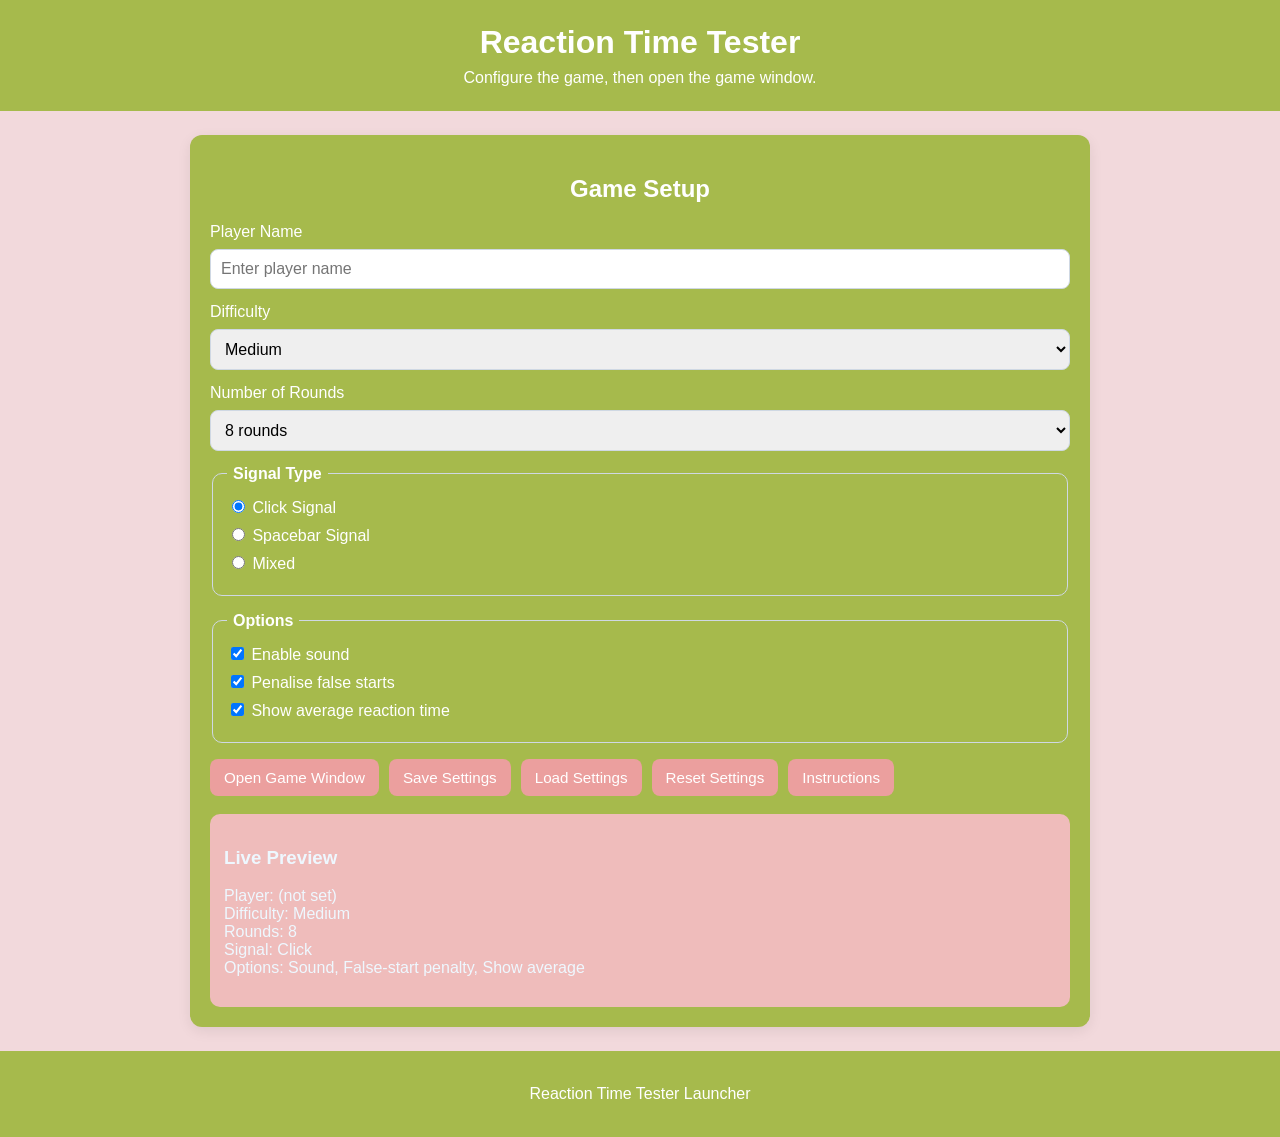
==== index.html @ a37af38e "first commit" ====
<!doctype html>
<html lang="en">
  <head>
    <meta charset="UTF-8" />
    <meta name="viewport" content="width=device-width, initial-scale=1.0" />
    <title>Reaction Time Tester Launcher</title>
    <link rel="stylesheet" href="styles.css" />
  </head>
  <body>
    <header class="page-header">
      <h1>Reaction Time Tester</h1>
      <p>Configure the game, then open the game window.</p>
    </header>

    <main class="container">
      <section class="card">
        <h2 class="heading">Game Setup</h2>

        <form id="setupForm">
          <div class="form-row">
            <label for="playerName">Player Name</label>
            <input
              type="text"
              id="playerName"
              name="playerName"
              maxlength="20"
              placeholder="Enter player name"
            />
          </div>

          <div class="form-row">
            <label for="difficulty">Difficulty</label>
            <select id="difficulty" name="difficulty">
              <option value="easy">Easy</option>
              <option value="medium" selected>Medium</option>
              <option value="hard">Hard</option>
            </select>
          </div>

          <div class="form-row">
            <label for="roundCount">Number of Rounds</label>
            <select id="roundCount" name="roundCount">
              <option value="5">5 rounds</option>
              <option value="8" selected>8 rounds</option>
              <option value="10">10 rounds</option>
            </select>
          </div>

          <fieldset>
            <legend>Signal Type</legend>

            <label class="option-line">
              <input type="radio" name="signalType" value="click" checked />
              Click Signal
            </label>

            <label class="option-line">
              <input type="radio" name="signalType" value="spacebar" />
              Spacebar Signal
            </label>

            <label class="option-line">
              <input type="radio" name="signalType" value="mixed" />
              Mixed
            </label>
          </fieldset>

          <fieldset>
            <legend>Options</legend>

            <label class="option-line">
              <input type="checkbox" id="soundEnabled" checked />
              Enable sound
            </label>

            <label class="option-line">
              <input type="checkbox" id="falseStartPenalty" checked />
              Penalise false starts
            </label>

            <label class="option-line">
              <input type="checkbox" id="showAverage" checked />
              Show average reaction time
            </label>
          </fieldset>

          <div class="button-row">
            <button type="button" id="openGameBtn">Open Game Window</button>
            <button type="button" id="saveSettingsBtn">Save Settings</button>
            <button type="button" id="loadSettingsBtn">Load Settings</button>
            <button type="button" id="resetSettingsBtn">Reset Settings</button>
            <button type="button" id="instructionsBtn">Instructions</button>
          </div>
        </form>

        <div class="preview-box">
          <h3>Live Preview</h3>
          <p id="previewText">No settings selected yet.</p>
        </div>
      </section>
    </main>

    <footer class="page-footer">
      <p>Reaction Time Tester Launcher</p>
    </footer>

    <script src="launcher.js"></script>
  </body>
</html>
---- styles.css ----
* {
    box-sizing: border-box;
}

body {
    margin: 0;
    font-family: Arial, Helvetica, sans-serif;
    background-color: #F2D9DC;
    color: #ffffff;
}
/*Additional centring for game heading*/
.heading{
    text-align: center;
}

.page-header {
    text-align: center;
    background-color: #A6BA4C;
    color: white;
    padding: 24px 16px;
}

.page-header h1 {
    margin: 0 0 8px 0;
}

.page-header p {
    margin: 0;
}

.container {
    width: min(900px, 95%);
    margin: 24px auto;
}

.game-window-wrap {
    width: min(1000px, 96%);
    margin: 20px auto;
}

.card {
    background-color: #A6BA4C;
    border-radius: 12px;
    padding: 20px;
    margin-bottom: 20px;
    box-shadow: 0 4px 14px rgba(0, 0, 0, 0.08);
}

.form-row {
    display: grid;
    gap: 8px;
    margin-bottom: 14px;
}

.form-row input,
.form-row select {
    padding: 10px;
    border: 1px solid #cfd8e3;
    border-radius: 8px;
    font-size: 1rem;
}

fieldset {
    border: 1px solid #cfd8e3;
    border-radius: 10px;
    margin-bottom: 16px;
    padding: 14px;
}

legend {
    font-weight: bold;
    padding: 0 6px;
}

.option-line {
    display: block;
    margin-bottom: 8px;
}

.button-row {
    display: flex;
    flex-wrap: wrap;
    gap: 10px;
}

button {
    padding: 10px 14px;
    border: none;
    border-radius: 8px;
    background-color: #EB9F9E;
    color: white;
    cursor: pointer;
    font-size: 0.95rem;
    text-decoration: none;
}

button:hover {
    background-color: #efbcbb;
}

button:disabled {
    background-color: #efbcbb;
    cursor: not-allowed;
}

.preview-box {
    margin-top: 18px;
    background-color: #efbcbb;
    border-radius: 10px;
    padding: 14px;
    color: #eef8ff;
}

.stats-grid {
    display: grid;
    gap: 12px;
    color: #0f172a;
}

.game-stats-grid {
    grid-template-columns: repeat(3, 1fr);
}

.stat-box {
    background-color: #F2D9DC;
    border-radius: 8px;
    padding: 12px;
    color: #000000;
}

.label {
    display: block;
    font-size: 0.85rem;
    color: #000000;
    margin-bottom: 4px;
}

.rule-area {
    min-height: 54px;
    background: #EB9F9E;
    border: 1px solid #EB9F9E;
    border-radius: 10px;
    padding: 14px;
    margin-bottom: 14px;
    font-weight: bold;
    color: #e5eaf2;
}

.signal-area {
    min-height: 260px;
    border-radius: 14px;
    display: grid;
    place-items: center;
    font-size: 2.4rem;
    font-weight: bold;
    user-select: none;
    text-align: center;
    padding: 20px;
    cursor: pointer;
    transition: background-color 0.15s ease;
}

.signal-area.waiting {
    background: #F2D9DC;
    color: #111827;
}

.signal-area.ready {
    background: #16a34a;
    color: white;
}

.signal-area.false-start {
    background: #dc2626;
    color: white;
}

.signal-area.result {
    background: #1d3557;
    color: white;
}

.results-area {
    min-height: 90px;
    background: #EB9F9E;
    border-radius: 10px;
    padding: 14px;
    white-space: pre-line;
}

.message-area {
    min-height: 70px;
    background: #EB9F9E;
    color: #e5eefc;
    border-radius: 10px;
    padding: 14px;
    white-space: pre-line;
}

.log-area {
    min-height: 120px;
    max-height: 240px;
    overflow-y: auto;
    background: #EB9F9E;
    color: #ffffff;
    border-radius: 10px;
    padding: 14px;
    white-space: pre-line;
    font-size: 0.88rem;
}

.log-entry {
    border-bottom: 1px solid rgba(255, 255, 255, 0.12);
    padding-bottom: 8px;
    margin-bottom: 8px;
}

.page-footer {
    text-align: center;
    padding: 18px;
    background-color: #A6BA4C;
    color: white;
    margin-top: 24px;
}

@media (max-width: 800px) {
    .game-stats-grid {
        grid-template-columns: 1fr;
    }

    .signal-area {
        min-height: 200px;
        font-size: 1.7rem;
    }
}
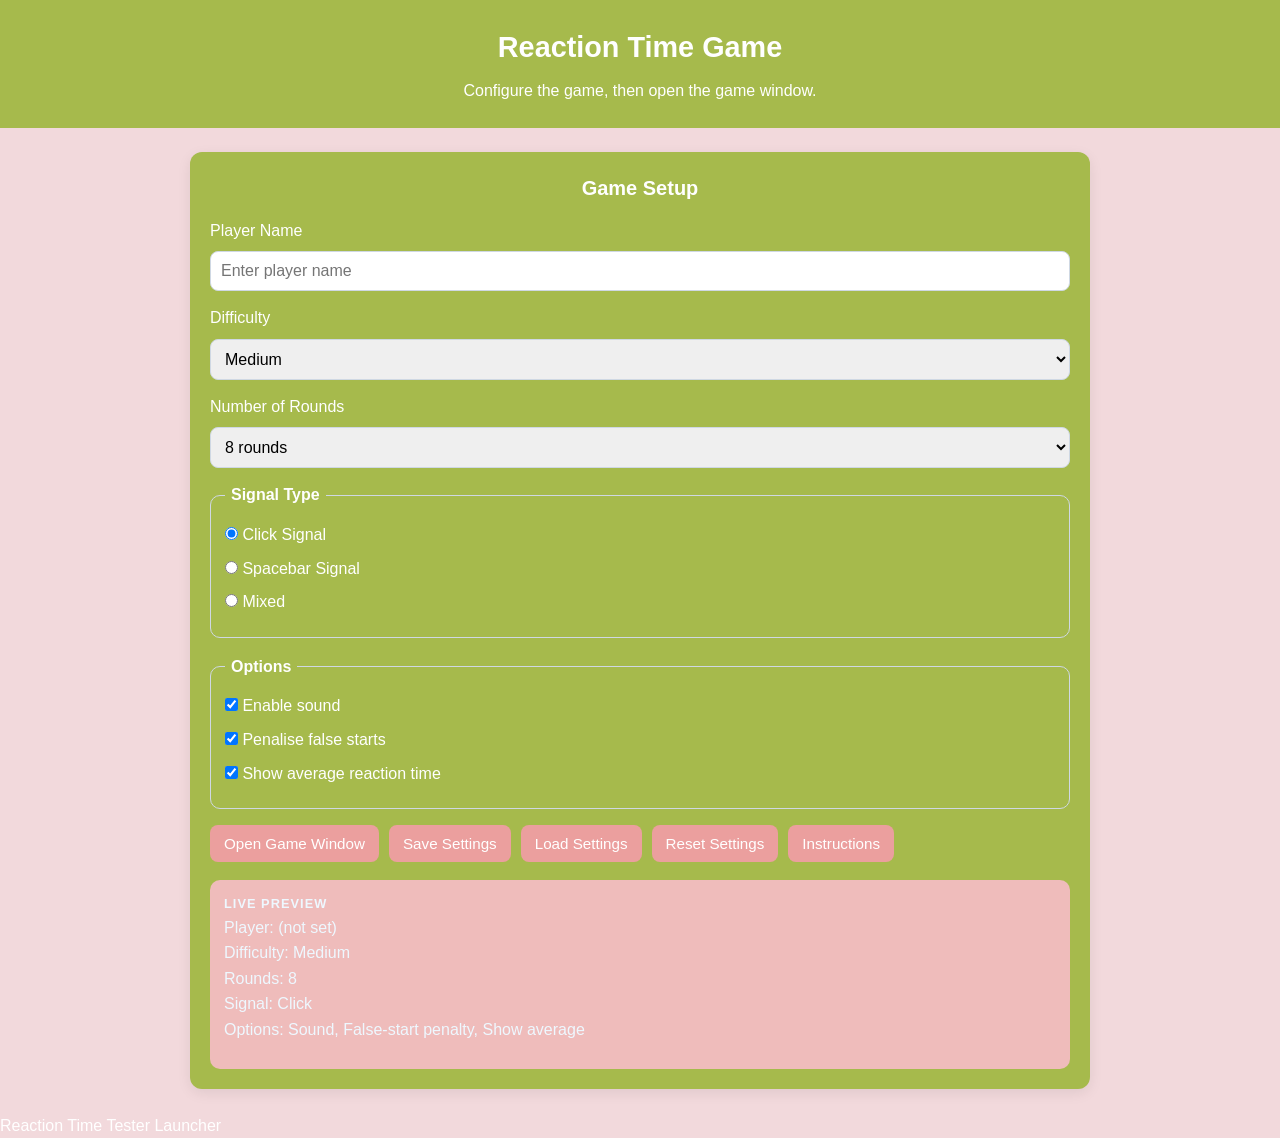
==== commit 3c41d83e: "Updated game version, as per user feedback/ reccomendations." ====
--- a/index.html
+++ b/index.html
@@ -8,7 +8,7 @@
   </head>
   <body>
     <header class="page-header">
-      <h1>Reaction Time Tester</h1>
+      <h1>Reaction Time Game</h1>
       <p>Configure the game, then open the game window.</p>
     </header>
 
--- a/styles.css
+++ b/styles.css
@@ -1,82 +1,66 @@
-* {
-    box-sizing: border-box;
-}
-
-body {
-    margin: 0;
-    font-family: Arial, Helvetica, sans-serif;
-    background-color: #F2D9DC;
-    color: #ffffff;
-}
-/*Additional centring for game heading*/
-.heading{
-    text-align: center;
-}
-
-.page-header {
-    text-align: center;
-    background-color: #A6BA4C;
-    color: white;
-    padding: 24px 16px;
-}
-
-.page-header h1 {
-    margin: 0 0 8px 0;
-}
-
-.page-header p {
-    margin: 0;
-}
-
-.container {
-    width: min(900px, 95%);
-    margin: 24px auto;
-}
-
-.game-window-wrap {
-    width: min(1000px, 96%);
-    margin: 20px auto;
-}
-
-.card {
-    background-color: #A6BA4C;
-    border-radius: 12px;
-    padding: 20px;
-    margin-bottom: 20px;
-    box-shadow: 0 4px 14px rgba(0, 0, 0, 0.08);
-}
-
-.form-row {
-    display: grid;
-    gap: 8px;
-    margin-bottom: 14px;
-}
-
-.form-row input,
-.form-row select {
-    padding: 10px;
-    border: 1px solid #cfd8e3;
-    border-radius: 8px;
-    font-size: 1rem;
-}
-
-fieldset {
-    border: 1px solid #cfd8e3;
-    border-radius: 10px;
-    margin-bottom: 16px;
-    padding: 14px;
-}
-
-legend {
-    font-weight: bold;
-    padding: 0 6px;
-}
-
-.option-line {
-    display: block;
-    margin-bottom: 8px;
-}
-
+*, *::before, *::after { box-sizing: border-box; margin: 0; padding: 0; }
+
+:root {
+    /* Signal state colours */
+    --wait-bg:        #e4e9f2;
+    --wait-text:      #4a5a78;
+    --wait-border:    #b0bdd6;
+
+    --go-bg:          #c8f5d8;  
+    --go-text:        #0a5c2e;   
+    --go-border:      #2ecc71; 
+    --go-glow:        rgba(46, 204, 113, 0.25);
+
+    --result-bg:      #c6deff;   
+    --result-text:    #0c2d6b;  
+    --result-border:  #3498db;   
+    --result-glow:    rgba(52, 152, 219, 0.25);
+
+    --false-bg:       #ffd5d5;  
+    --false-text:     #6b0d0d;   
+    --false-border:   #e74c3c;  
+
+    /* Semantic */
+    --clr-primary:    var(--navy);
+    --clr-primary-h:  var(--navy-mid);
+    --clr-success:    #0a5c2e;
+    --clr-success-h:  #084a24;
+    --clr-danger:     #9b1c1c;
+    --clr-warning:    #78350f;
+
+    --radius:    8px;
+    --radius-lg: 14px;
+    --shadow:    0 2px 10px rgba(18, 39, 79, 0.10);
+    --shadow-md: 0 4px 20px rgba(18, 39, 79, 0.15);
+    --shadow-lg: 0 12px 40px rgba(18, 39, 79, 0.22);
+
+    font-family: system-ui, -apple-system, "Segoe UI", Arial, sans-serif;
+    font-size: 16px;
+    line-height: 1.6;
+}
+
+body { 
+    min-height: 100vh; 
+}
+h1 { 
+    font-size: 1.8rem; 
+    font-weight: 700; 
+}
+h2 { 
+    font-size: 1.25rem; 
+    font-weight: 600; 
+}
+h3 { font-size: 0.8rem; 
+    font-weight: 600; 
+    color: var(--clr-text-soft);
+     text-transform: uppercase; 
+     letter-spacing: 0.08em; 
+    }
+a  { 
+    color: var(--navy-light); 
+}
+
+/* Buttons */
 .button-row {
     display: flex;
     flex-wrap: wrap;
@@ -92,6 +76,7 @@
     cursor: pointer;
     font-size: 0.95rem;
     text-decoration: none;
+    align-items: center;
 }
 
 button:hover {
@@ -101,6 +86,107 @@
 button:disabled {
     background-color: #efbcbb;
     cursor: not-allowed;
+}
+
+/* index page
+    */
+* {
+    box-sizing: border-box;
+}
+
+body {
+    margin: 0;
+    font-family: Arial, Helvetica, sans-serif;
+    background-color: #F2D9DC;
+    color: #ffffff;
+}
+
+.heading {
+    text-align: center;
+}
+
+.page-header, 
+.launcher-header {
+    text-align: center;
+    background-color: #A6BA4C;
+    color: white;
+    padding: 24px 16px;
+}
+
+.page-header h1, 
+.launcher-header h1 {
+    margin: 0 0 8px 0;
+}
+
+.page-header p, 
+.launcher-header p {
+    margin: 0;
+}
+
+.container {
+    width: min(900px, 95%);
+    margin: 24px auto;
+}
+
+.game-window-wrap {
+    width: min(1000px, 96%);
+    margin: 20px auto;
+}
+
+.card {
+    background-color: #A6BA4C;
+    border-radius: 12px;
+    padding: 20px;
+    margin-bottom: 20px;
+    box-shadow: 0 4px 14px rgba(0, 0, 0, 0.08);
+}
+
+.card h2 {
+    margin-bottom: 14px;
+}
+
+.card p {
+    margin-bottom: 12px;
+}
+
+.card ul, .card ol {
+    padding-left: 24px;
+    margin-bottom: 12px;
+}
+
+.card li {
+    margin-bottom: 6px;
+}
+
+.form-row {
+    display: grid;
+    gap: 8px;
+    margin-bottom: 14px;
+}
+
+.form-row input,
+.form-row select {
+    padding: 10px;
+    border: 1px solid #cfd8e3;
+    border-radius: 8px;
+    font-size: 1rem;
+}
+
+fieldset {
+    border: 1px solid #cfd8e3;
+    border-radius: 10px;
+    margin-bottom: 16px;
+    padding: 14px;
+}
+
+legend {
+    font-weight: bold;
+    padding: 0 6px;
+}
+
+.option-line {
+    display: block;
+    margin-bottom: 8px;
 }
 
 .preview-box {
@@ -111,125 +197,310 @@
     color: #eef8ff;
 }
 
+/* GAME PAGE*/
+.game-page { 
+    display: flex; 
+    flex-direction: column; 
+    min-height: 100vh;
+}
+
+/* Game header */
+.game-header {
+    background: #A6BA4C;
+    color: #fff; padding: 14px 24px; flex-shrink: 0;
+    box-shadow: 0 2px 8px rgba(255, 255, 255, 0.25);
+}
+
+.game-header-title {
+    display: flex; 
+    justify-content: center;
+    align-items: center; 
+    gap: 8px;
+    margin-bottom: 12px;
+}
+
+.header-icon-sm { 
+    font-size: 1.3rem; 
+}
+
+.game-title-text { 
+    font-size: 1.4rem; 
+    font-weight: 700; 
+    color: rgba(255,255,255,0.9);
+}
+
 .stats-grid {
-    display: grid;
-    gap: 12px;
-    color: #0f172a;
-}
-
-.game-stats-grid {
-    grid-template-columns: repeat(3, 1fr);
-}
-
-.stat-box {
-    background-color: #F2D9DC;
-    border-radius: 8px;
-    padding: 12px;
-    color: #000000;
-}
-
-.label {
+    display: grid; 
+    grid-template-columns: 
+    repeat(6, 1fr);
+    gap: 8px; 
+    text-align: center;
+}
+@media (max-width: 680px) { .stats-grid { grid-template-columns: repeat(3, 1fr); } }
+@media (max-width: 380px) { .stats-grid { grid-template-columns: repeat(2, 1fr); } }
+
+.stat-cell { 
+    display: flex; 
+    flex-direction: column; 
+    gap: 2px;
+    background: #efbcbb; 
+    border-radius: 6px; 
+    padding: 6px 4px; 
+}
+.stat-label { 
+    font-size: 0.64rem; 
+    text-transform: uppercase; 
+    letter-spacing: 0.1em;
+    color: rgb(255, 255, 255); 
+}
+.stat-value { 
+    font-size: 1rem; 
+    font-weight: 700; 
+    color: #fff; }
+
+/* Game main layout */
+.game-main {
+    flex: 1; 
+    display: flex; 
+    flex-direction: column; 
+    gap: 14px;
+    padding: 22px 24px 48px; 
+    max-width: 780px; 
+    margin: 0 auto; 
+    width: 100%;
+}
+
+/* Round rule bar */
+.rule-area {
+    background: #A6BA4C; 
+    border: 2px solid #ffffff;
+    border-radius: var(--radius); 
+    padding: 12px 18px;
+    font-size: 0.93rem; 
+    color: #ffffff; 
+    text-align: center;
+    min-height: 46px; 
+    font-weight: 500;
+}
+
+/* Signal area */
+.signal-area {
+    border-radius: var(--radius-lg);
+    display: flex; 
+    align-items: center; 
+    justify-content: center;
+    font-size: 3rem;
+    font-weight: 900; 
+    letter-spacing: 0.06em;
+    cursor: pointer; 
+    user-select: none; 
+    min-height: 210px;
+    transition: background 0.15s, color 0.15s, border-color 0.15s, box-shadow 0.15s;
+    border: 3px solid transparent;
+}
+.signal-area.waiting {
+    background: var(--wait-bg); 
+    color: var(--wait-text);
+    border-color: var(--wait-border);
+}
+.signal-area.ready {
+    background: var(--go-bg); color: var(--go-text);
+    border-color: var(--go-border);
+    box-shadow: 0 0 0 6px var(--go-glow), var(--shadow);
+    animation: pulseGo 0.6s ease-out;
+}
+@keyframes pulseGo {
+    0%   { box-shadow: 0 0 0 0   var(--go-glow), var(--shadow); }
+    60%  { box-shadow: 0 0 0 12px var(--go-glow), var(--shadow); }
+    100% { box-shadow: 0 0 0 6px var(--go-glow), var(--shadow); }
+}
+.signal-area.result {
+    background: var(--result-bg); color: var(--result-text);
+    border-color: var(--result-border);
+    box-shadow: 0 0 0 4px var(--result-glow), var(--shadow);
+}
+.signal-area.false-start {
+    background: var(--false-bg); 
+    color: var(--false-text);
+    border-color: var(--false-border);
+}
+
+/* Message area */
+.message-area {
+    background: #A6BA4C; 
+    border: 2px solid #ffffff;
+    border-radius: var(--radius); 
+    padding: 14px 18px;
+    font-size: 0.93rem; 
+    color: rgb(255, 255, 255);
+    white-space: pre-line; 
+    min-height: 56px; 
+    line-height: 1.65;
+}
+
+/* Change 5 Action bar below signal */
+.action-bar {
+    display: flex; 
+    gap: 10px; 
+    flex-wrap: wrap;
+}
+.action-bar .btn {
+    flex: 1; 
+    min-width: 130px; 
+    padding: 13px 16px; 
+    font-size: 1rem;
+}
+
+/* Secondary buttons */
+.secondary-bar {
+    display: flex; 
+    gap: 8px; 
+    flex-wrap: wrap;
+    justify-content: center;
+    padding-top: 6px;
+    border-top: 1px solid rgb(255, 255, 255);
+}
+
+/* Results & log */
+.results-section, .log-section {
+    background: #A6BA4C; 
+    border: 1px solid rgb(255, 255, 255);
+    border-radius: var(--radius); 
+    padding: 16px 18px;
+}
+.results-header{
+    color: white;
+}
+.results-section h3, .log-section h3 { 
+    margin-bottom: 10px; 
+}
+.results-area { 
+    font-family: inherit; 
+    font-size: 0.88rem;
+    color: rgb(255, 255, 255); 
+    white-space: pre-line; 
+}
+.log-header{
+    color: white;
+}
+.log-area { 
+    display: flex; 
+    flex-direction: column; 
+    gap: 3px;
+    max-height: 200px; 
+    overflow-y: auto;
+}
+.log-entry { 
+    font-size: 0.8rem; 
+    color: var(--clr-text-soft);
+    padding: 3px 0; 
+    border-bottom: 1px solid rgb(255, 255, 255);
+    color: white; 
+}
+
+/* Change 4 : How-to-Play overlay (now on index.html / launcher page) */
+.overlay {
+    position: fixed; inset: 0; z-index: 9000;
+    background: #A6BA4C;
+    display: flex; 
+    align-items: center; 
+    justify-content: center;
+    padding: 20px;
+    backdrop-filter: blur(2px);
+}
+.overlay.hidden { display: none; }
+
+.overlay-box {
+    background: white;
+    border-radius: var(--radius-lg);
+    border-top: 5px solid #A6BA4C;
+    padding: 32px 36px 28px;
+    max-width: 560px; width: 100%;
+    box-shadow: 0 4px 20px rgba(14, 14, 41, 0.15);
+    animation: overlayIn 0.22s ease-out;
+}
+@keyframes overlayIn {
+    from { transform: translateY(16px) scale(0.97); opacity: 0; }
+    to   { transform: translateY(0)    scale(1);    opacity: 1; }
+}
+.overlay-header {
+    display: flex; 
+    align-items: center; 
+    gap: 14px; 
+    margin-bottom: 20px;
+}
+.overlay-lightning { 
+    font-size: 2.2rem; 
+}
+.overlay-header h2 { 
+    font-size: 1.6rem; 
+    color: rgb(0, 0, 0) }
+
+.overlay-steps {
+    padding-left: 20px; 
+    display: flex; 
+    flex-direction: column; 
+    gap: 10px;
+    font-size: 0.91rem; 
+    color: black; 
+    margin-bottom: 18px;
+}
+.overlay-steps li { 
+    line-height: 1.6; 
+}
+
+#overlayStartBtn {
     display: block;
-    font-size: 0.85rem;
-    color: #000000;
-    margin-bottom: 4px;
-}
-
-.rule-area {
-    min-height: 54px;
-    background: #EB9F9E;
-    border: 1px solid #EB9F9E;
-    border-radius: 10px;
-    padding: 14px;
-    margin-bottom: 14px;
-    font-weight: bold;
-    color: #e5eaf2;
-}
-
-.signal-area {
-    min-height: 260px;
-    border-radius: 14px;
-    display: grid;
-    place-items: center;
-    font-size: 2.4rem;
-    font-weight: bold;
-    user-select: none;
+    margin: 20px auto 0;
+}
+
+/* Change 3 : Game-Over banner */
+.game-over-banner {
+    position: fixed; inset: 0; z-index: 8000;
+    background:#A6BA4C;
+    display: flex; 
+    align-items: center; 
+    justify-content: center;
+    padding: 20px;
+    backdrop-filter: blur(2px);
+}
+.game-over-banner.hidden { 
+    display: none; 
+}
+
+.game-over-inner {
+    background: white;
+    border-radius: var(--radius-lg);
+    border-top: 5px solid var(--go-border);
+    padding: 36px 40px 32px;
+    max-width: 480px; 
+    width: 100%; 
     text-align: center;
-    padding: 20px;
-    cursor: pointer;
-    transition: background-color 0.15s ease;
-}
-
-.signal-area.waiting {
-    background: #F2D9DC;
-    color: #111827;
-}
-
-.signal-area.ready {
-    background: #16a34a;
-    color: white;
-}
-
-.signal-area.false-start {
-    background: #dc2626;
-    color: white;
-}
-
-.signal-area.result {
-    background: #1d3557;
-    color: white;
-}
-
-.results-area {
-    min-height: 90px;
-    background: #EB9F9E;
-    border-radius: 10px;
-    padding: 14px;
-    white-space: pre-line;
-}
-
-.message-area {
-    min-height: 70px;
-    background: #EB9F9E;
-    color: #e5eefc;
-    border-radius: 10px;
-    padding: 14px;
-    white-space: pre-line;
-}
-
-.log-area {
-    min-height: 120px;
-    max-height: 240px;
-    overflow-y: auto;
-    background: #EB9F9E;
-    color: #ffffff;
-    border-radius: 10px;
-    padding: 14px;
-    white-space: pre-line;
-    font-size: 0.88rem;
-}
-
-.log-entry {
-    border-bottom: 1px solid rgba(255, 255, 255, 0.12);
-    padding-bottom: 8px;
-    margin-bottom: 8px;
-}
-
-.page-footer {
-    text-align: center;
-    padding: 18px;
-    background-color: #A6BA4C;
-    color: white;
-    margin-top: 24px;
-}
-
-@media (max-width: 800px) {
-    .game-stats-grid {
-        grid-template-columns: 1fr;
-    }
-
-    .signal-area {
-        min-height: 200px;
-        font-size: 1.7rem;
-    }
+    box-shadow: var(--shadow-lg);
+    animation: popIn 0.25s cubic-bezier(0.34, 1.56, 0.64, 1);
+}
+@keyframes popIn {
+    from { transform: scale(0.8);  opacity: 0; }
+    to   { transform: scale(1);    opacity: 1; }
+}
+.game-over-trophy { 
+    font-size: 3.8rem; 
+    margin-bottom: 10px; 
+}
+.game-over-title  {
+    font-size: 2.1rem; 
+    font-weight: 900; 
+    color: rgb(0, 0, 0);
+    margin-bottom: 18px; 
+    letter-spacing: 0.02em;
+}
+.game-over-summary {
+    font-size: 0.93rem;
+    color: rgb(0, 0, 0);
+    white-space: pre-line; 
+    text-align: left;
+    background: var(--clr-bg); 
+    border-radius: var(--radius);
+    border: 1px solid rgb(255, 255, 255);
+    padding: 14px 18px; margin-bottom: 26px; line-height: 1.85;
 }
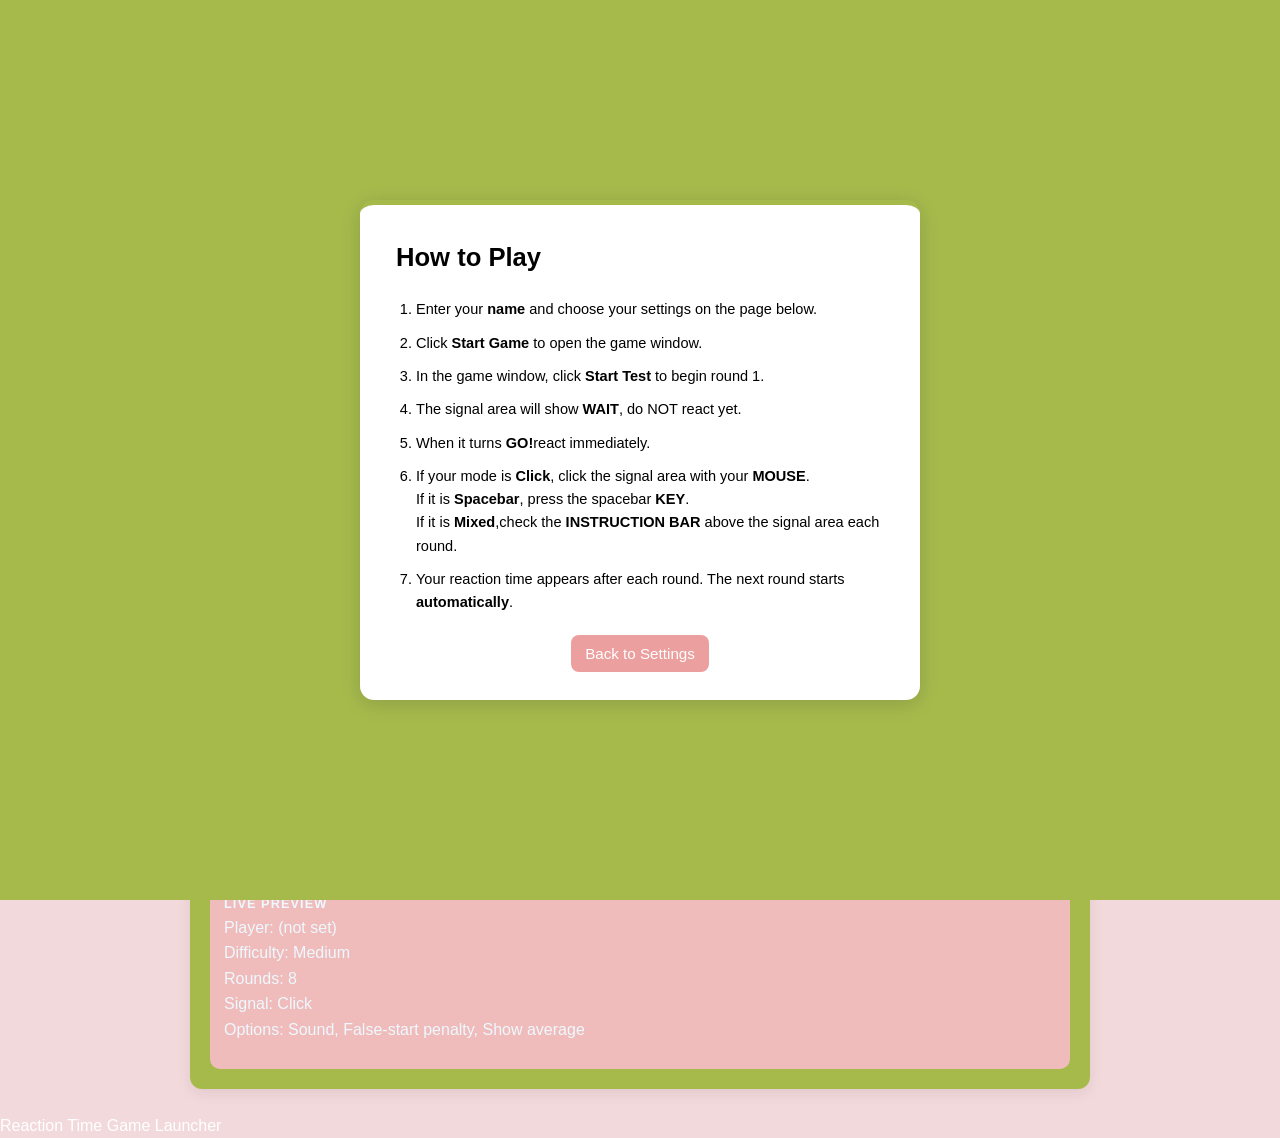
==== commit 7d6d9844: "Updated index/ launcher overlay" ====
--- a/index.html
+++ b/index.html
@@ -1,18 +1,53 @@
-<!doctype html>
+<!DOCTYPE html>
 <html lang="en">
-  <head>
+<head>
     <meta charset="UTF-8" />
     <meta name="viewport" content="width=device-width, initial-scale=1.0" />
-    <title>Reaction Time Tester Launcher</title>
+    <title>Reaction Time Game</title>
     <link rel="stylesheet" href="styles.css" />
-  </head>
-  <body>
-    <header class="page-header">
-      <h1>Reaction Time Game</h1>
-      <p>Configure the game, then open the game window.</p>
-    </header>
+</head>
+<body class="launcher-page">
 
-    <main class="container">
+    <!-- 
+         Change 4 (relocated): How-to-Play overlay is now on the launcher page (index.html) so players see it before they reach
+         the settings form. Dismissing it directs them on the settings page where they must enter their name before they can start the game.
+         Previously this overlay appeared inside game.html after the game window had already opened, giving players no chance to configure
+         their session first.
+     -->
+    <div id="howToPlayOverlay" class="overlay" role="dialog" aria-modal="true" aria-labelledby="overlayTitle">
+        <div class="overlay-box">
+            <div class="overlay-header">
+                <h2 id="overlayTitle">How to Play</h2>
+            </div>
+            <ol class="overlay-steps">
+                <li>Enter your <strong>name</strong> and choose your settings on the page below.</li>
+                <li>Click <strong>Start Game</strong> to open the game window.</li>
+                <li>In the game window, click <strong>Start Test</strong> to begin round 1.</li>
+                <li>The signal area will show <strong>WAIT</strong>, do NOT react yet.</li>
+                <li>When it turns <strong>GO!</strong>react immediately.</li>
+                <li>If your mode is <strong>Click</strong>, click the signal area with your <strong>MOUSE</strong>.<br />
+                    If it is <strong>Spacebar</strong>, press the spacebar <strong>KEY</strong>.<br />
+                    If it is <strong>Mixed</strong>,check the <strong>INSTRUCTION BAR</strong> above the signal area each round.</li>
+                <li>Your reaction time appears after each round. The next round starts <strong>automatically</strong>.</li>
+            </ol>
+            <button id="overlayStartBtn" class="btn btn-primary btn-lg btn-block">
+               Back to Settings
+            </button>
+        </div>
+    </div>
+    <!-- End Change 4 overlay -->
+
+    <div class="launcher-container">
+        <header class="launcher-header">
+            <div class="launcher-header-inner">
+                <div>
+                    <h1>Reaction Time Game</h1>
+                    <p class="launcher-subtitle">Configure your session, then start testing your reflexes.</p>
+                </div>
+            </div>
+        </header>
+
+       <main class="container">
       <section class="card">
         <h2 class="heading">Game Setup</h2>
 
@@ -101,7 +136,7 @@
     </main>
 
     <footer class="page-footer">
-      <p>Reaction Time Tester Launcher</p>
+      <p>Reaction Time Game Launcher</p>
     </footer>
 
     <script src="launcher.js"></script>
